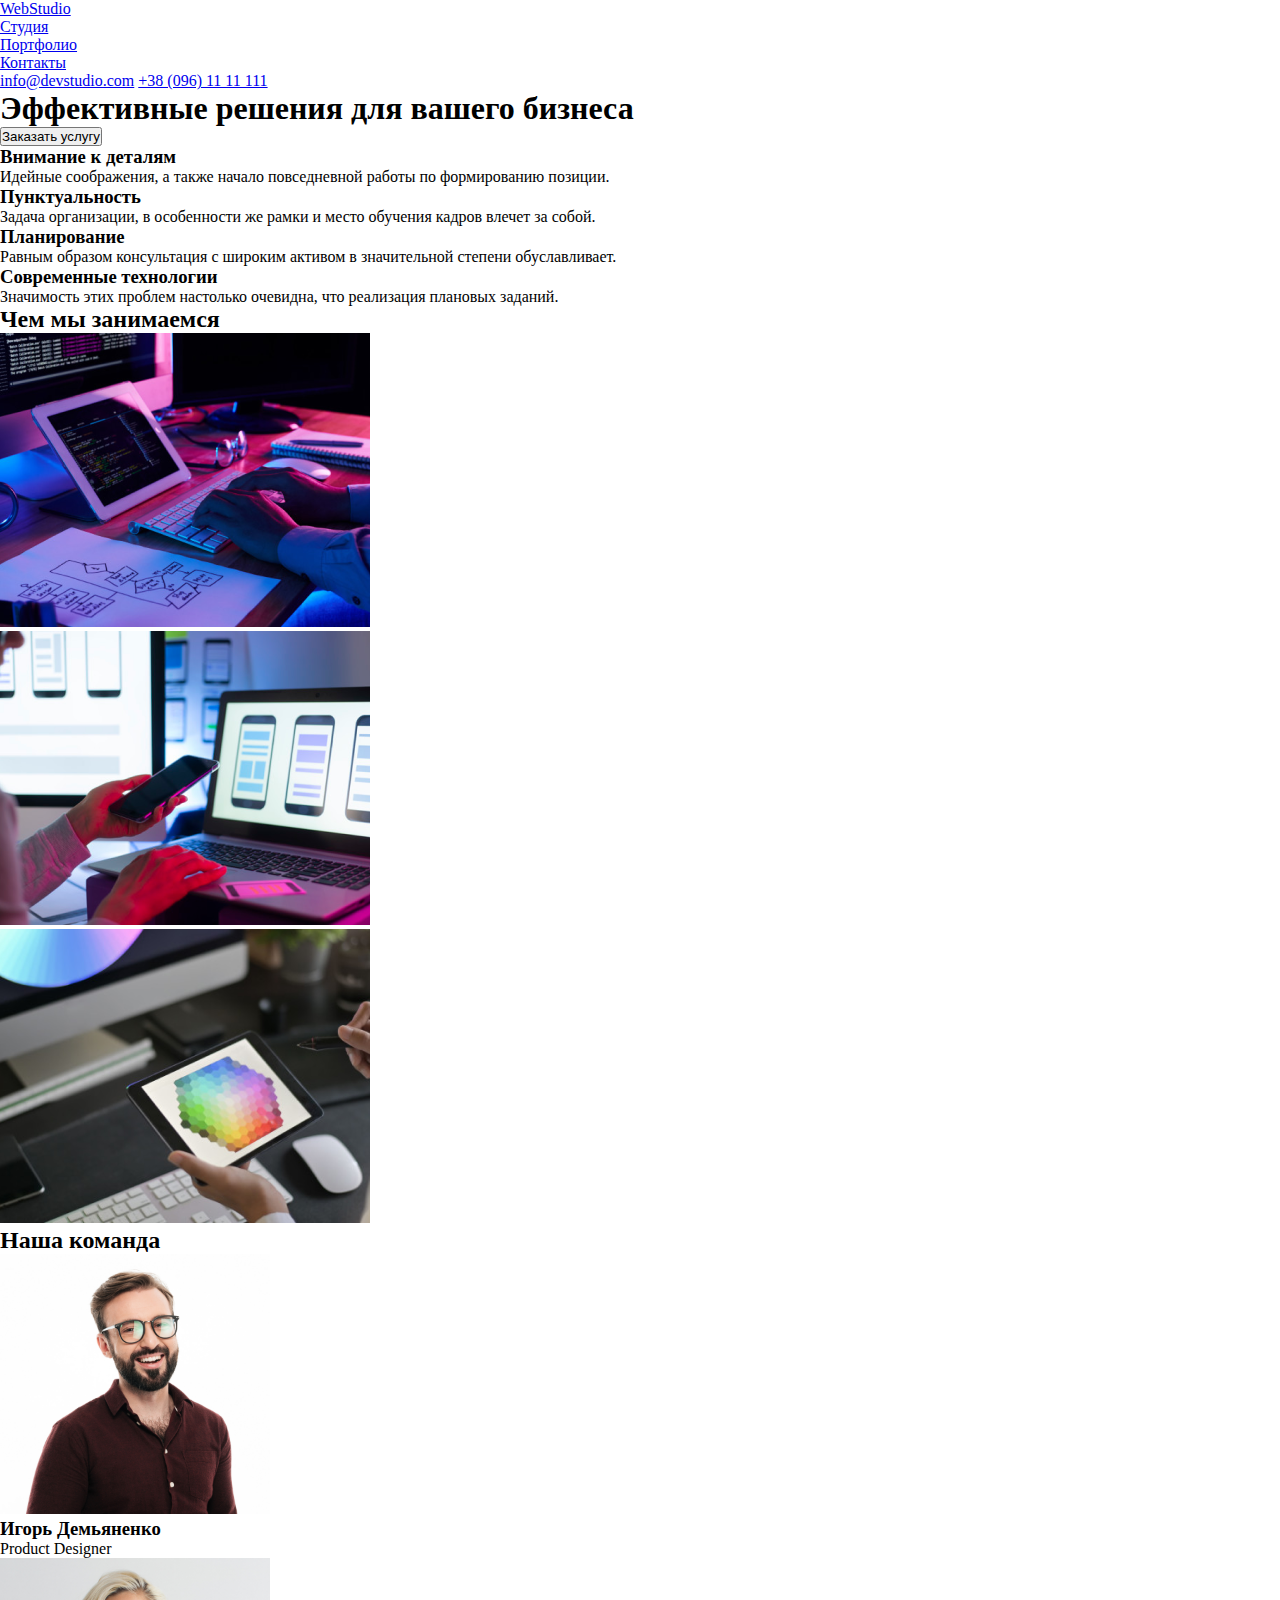
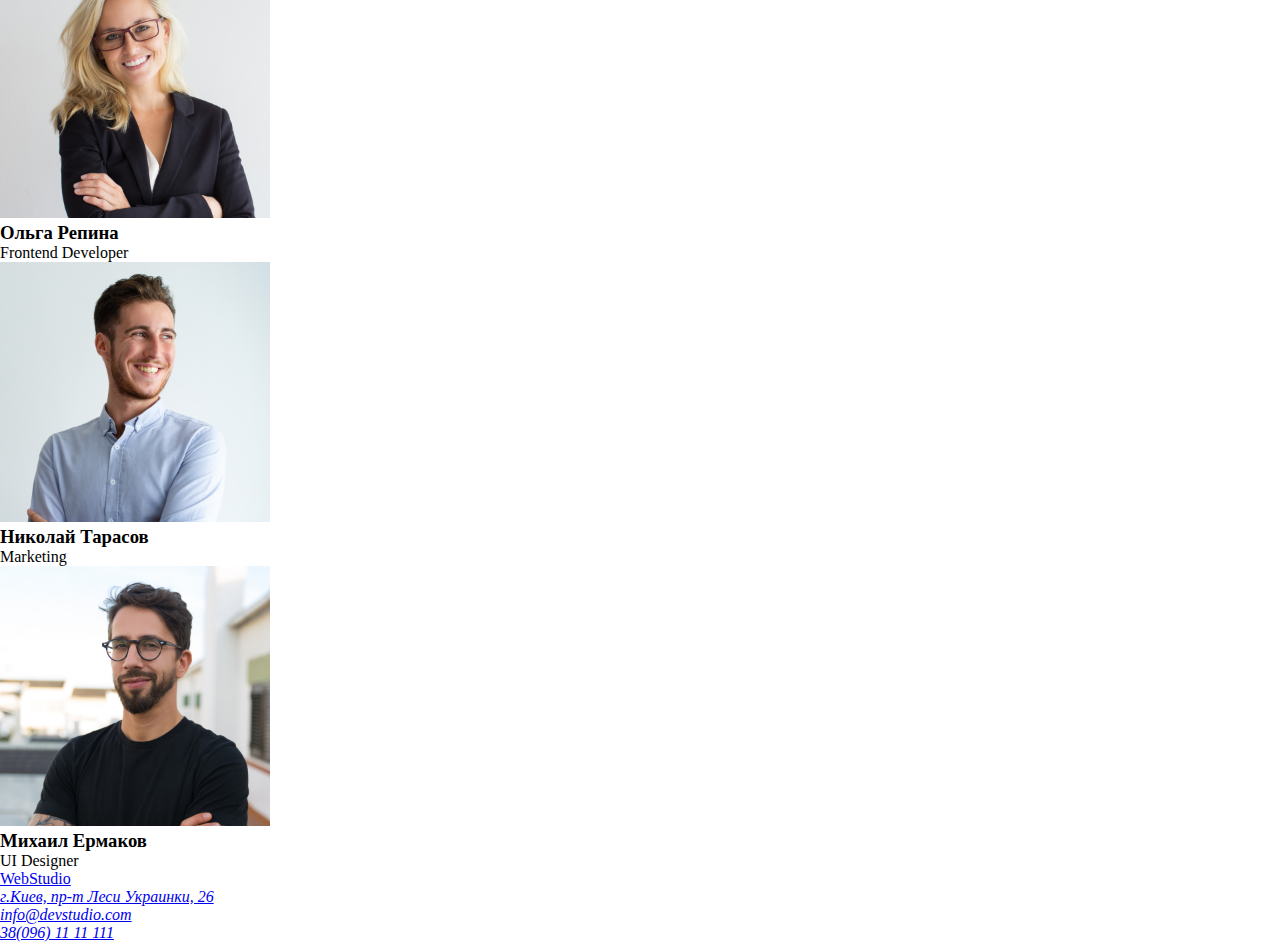
==== index.html @ 663b26e0 "Исправил" ====
<!DOCTYPE html>
<html lang="ru">
<head>
    <meta charset="UTF-8">
    <meta http-equiv="X-UA-Compatible" content="IE=edge">
    <meta name="viewport" content="width=device-width, initial-scale=1.0">
    <link rel="stylesheet" href="./css/style.css"> 
    <title> Web Studio </title>
</head>


<body>
    <header>
        <nav>
            <!--ссылка на логотип.
                        нужно вставить и обернуть текс логотипа-->
            <a href="#top" rel="noopener noreferrer">
                <p><span>Web</span>Studio</p>
            </a>
            <!--шапка навигации-->
            <ul class="header-link">
                <li>
                    <a class="header-link" href="Студия">Студия</a>
                </li>
                <li>
                    <a class="header-link" href="Портфолио">Портфолио</a>
                </li>
                <li>
                    <a class="header-link" href="Контакты">Контакты</a>
                </li>
            </ul>
        </nav>
            <a href="mailto:info@devstudio.com">info@devstudio.com</a>
            <a href="tel:+380961111111">+38 (096) 11 11 111</a>           
    </header>


    <main>
        <!--Hero header-->
        <section>
            <h1>Эффективные решения для вашего бизнеса</h1>
            <button type="submit">Заказать услугу</button>
        </section>

        <!--Особенности-->
        <section>
            <h2 hidden> Особенности </h2>
            <ul>
                <li>
                    <h3>Внимание к деталям</h3>
                    <p>Идейные соображения, а также начало повседневной работы по формированию позиции.</p>
                </li>
                <li>
                    <h3>Пунктуальность</h3>
                    <p>Задача организации, в особенности же рамки и место обучения кадров влечет за собой.</p>
                </li>
                <li>
                    <h3>Планирование</h3>
                    <p>Равным образом консультация с широким активом в значительной степени обуславливает.</p>
                </li>
                <li>
                    <h3>Современные технологии</h3>
                    <p>Значимость этих проблем настолько очевидна, что реализация плановых заданий.</p>
                </li>
            </ul>
        </section>

        <!--Чем занимаемся-->
        <section>
            <h2>Чем мы занимаемся</h2>
            <ul>
                <li>
                    <img src="./IMG/what-do/box-1.png" alt="box-1" width="370" height="294">
                </li>
                <li>
                    <img src=".//IMG/what-do/box-2.png" alt="box-2" width="370" height="294">
                </li>
                <li>
                    <img src=".//IMG/what-do/box-3.png" alt="box-3" width="370" height="294">
                </li>
            </ul>
        </section>

        <!--Команда-->
        <section>
            <h2>Наша команда</h2>
            <ul>
                <li>
                    <img src=".//IMG/team/igor_demjanenko.png" alt="igor_demijanenko" width="270" height="260">
                    <h3>Игорь Демьяненко</h3>
                    <p>Product Designer</p>
                </li>
                <li>
                <img src=".//IMG/team/olga_repina.jpg" alt="olga_repina" width="270" height="260">
                    <h3>Ольга Репина</h3>
                    <p>Frontend Developer</p>
                </li>
                <li>
                    <img src="./IMG/team/nikolay_tarasov.jpg" alt="nikolay_tarasov" width="270" height="260">
                    <h3>Николай Тарасов</h3>
                    <p>Marketing</p>
                </li>
                <li>
                    <img src="./IMG/team/mikhail_ermakov.jpg" alt="mikhail_ermakov" width="270" height="260">
                    <h3>Михаил Ермаков</h3>
                    <p>UI Designer</p>
                </li>
            </ul>
        </section>

        <section>
            <!--Контактная информация-->
            <h2 hidden> Контакты</h2>
            <nav>
                <a href="#top" rel="noopener noreferrer">
                    <p><span>Web</span>Studio</p>
                </a>
            </nav>
            <address>
                <ul>
                    <li>
                        <a href="https://goo.gl/maps/Bj5NZJTDuqSYe3zM9" target="_blank" rel="noopener noreferrer"> г.Киев, пр-т Леси Украинки, 26
                         </a>
                    </li>
                    <li>
                        <a href="mailtoinfo@devstudio.com">info@devstudio.com</a>
                    </li>
                    <li>
                    <a href="tel:+380961111111">38(096) 11 11 111</a>
                    </li>
                </ul>
            </address>
        </section>
    </main>

    <footer>
    </footer>
    
</body>
</html>
---- css/style.css ----
* {
  padding: 0;
  margin: 0;
}
.ul {
  list-style-type: none;
}
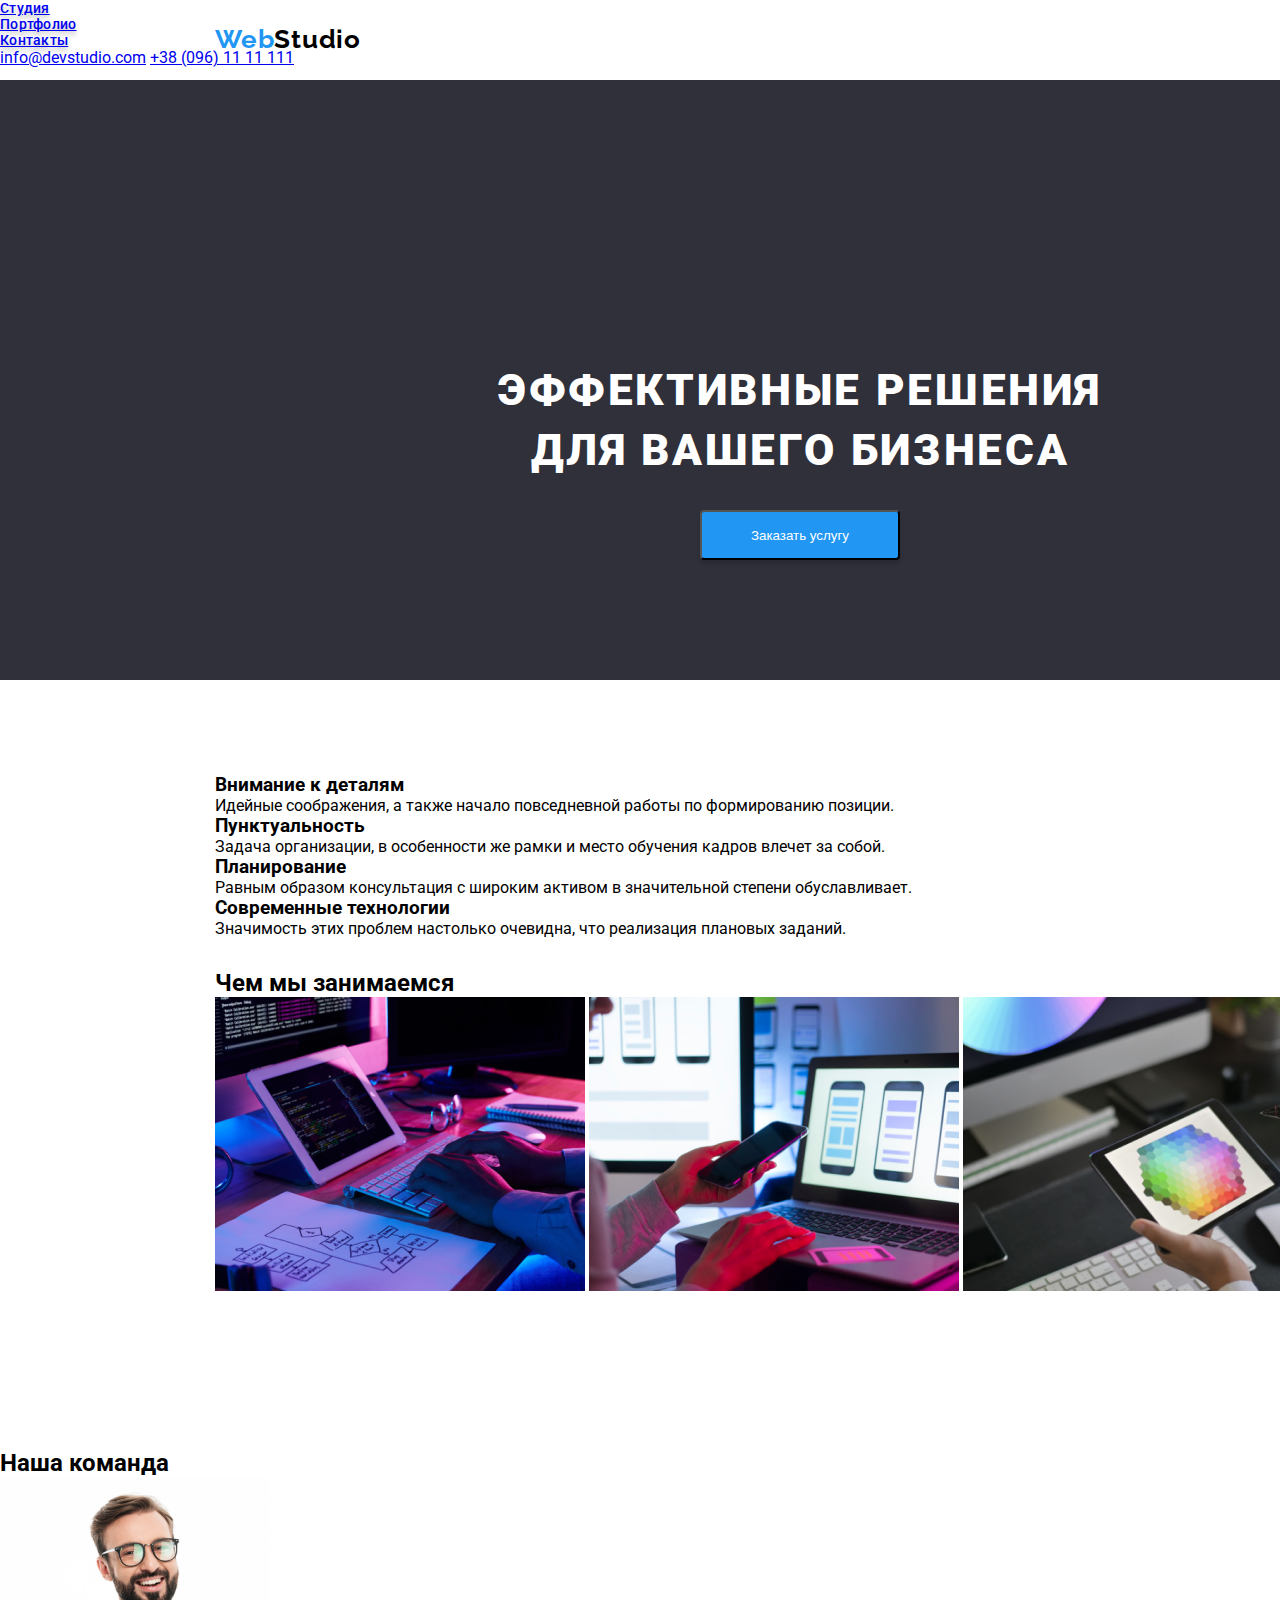
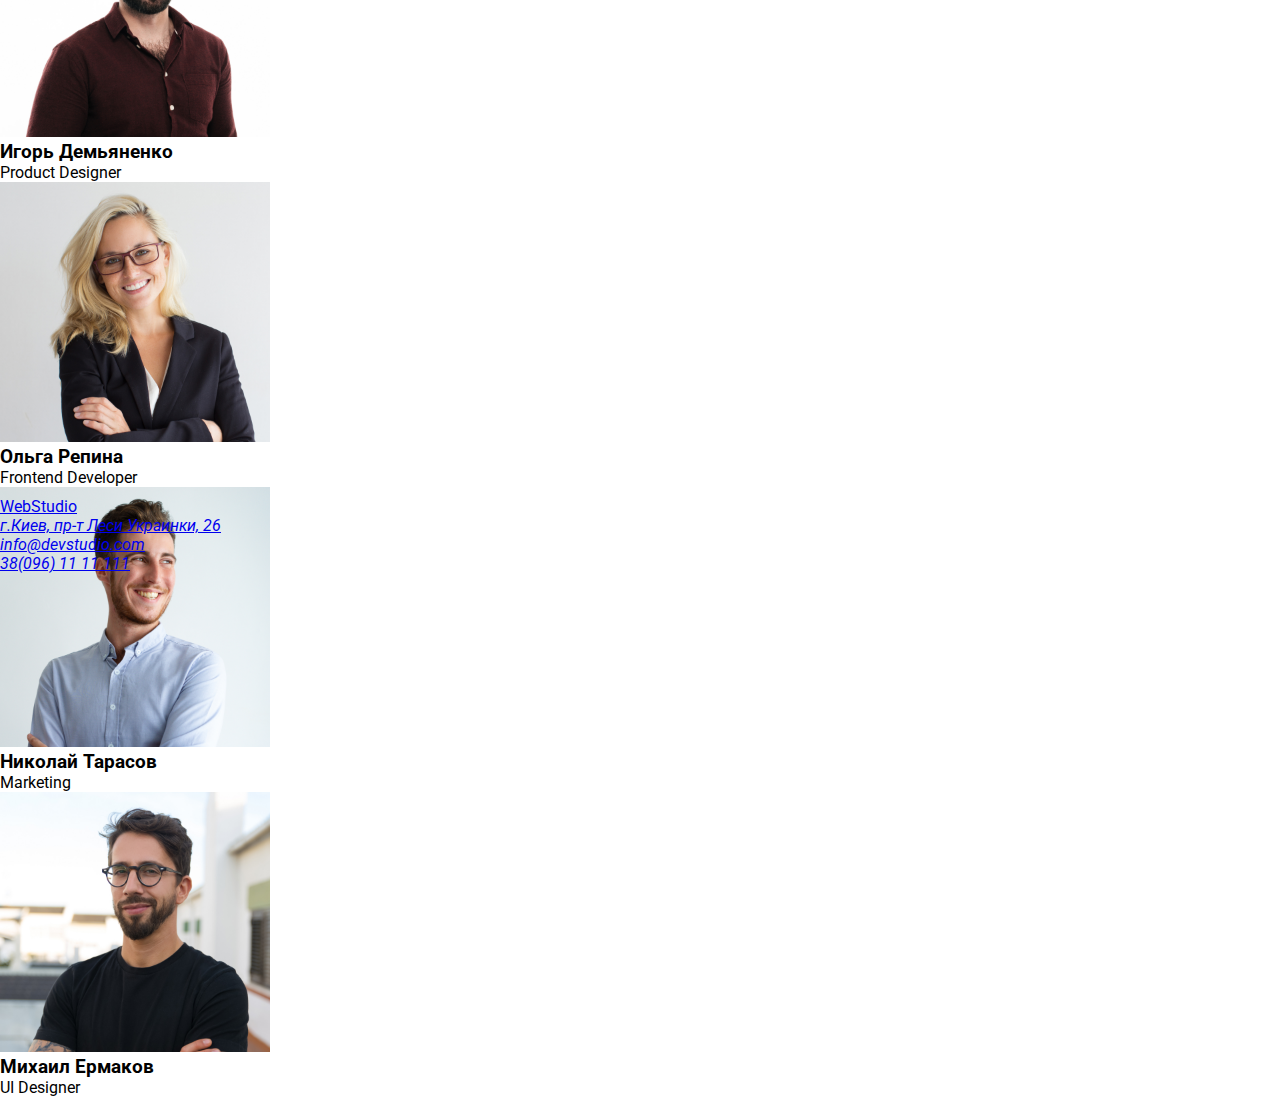
==== commit 9025e523: "style" ====
--- a/index.html
+++ b/index.html
@@ -1,24 +1,29 @@
 <!DOCTYPE html>
 <html lang="ru">
+<!--Индекс первая страница-->
+
 <head>
     <meta charset="UTF-8">
     <meta http-equiv="X-UA-Compatible" content="IE=edge">
     <meta name="viewport" content="width=device-width, initial-scale=1.0">
-    <link rel="stylesheet" href="./css/style.css"> 
+    <link rel="preconnect" href="https://fonts.gstatic.com">
+    <link
+        href="https://fonts.googleapis.com/css2?family=Oleo+Script&family=Raleway:ital,wght@0,700;1,400&family=Roboto:ital,wght@0,400;0,500;0,700;0,900;1,400;1,500;1,700;1,900&display=swap"
+        rel="stylesheet">
+    <link rel="stylesheet" href="./css_first_page/style.css">
     <title> Web Studio </title>
 </head>
 
 
-<body>
-    <header>
-        <nav>
-            <!--ссылка на логотип.
-                        нужно вставить и обернуть текс логотипа-->
-            <a href="#top" rel="noopener noreferrer">
-                <p><span>Web</span>Studio</p>
+<body class="font-style">
+    <header class="top-line">
+        <nav class="navigate-link">
+            <!--ссылка на логотип-->
+            <a lang="en" href="#top" rel="noopener noreferrer">
+                <p class="logo"><span class="logo-first">Web</span>Studio</p>
             </a>
             <!--шапка навигации-->
-            <ul class="header-link">
+            <ul class="header-links">
                 <li>
                     <a class="header-link" href="Студия">Студия</a>
                 </li>
@@ -30,35 +35,37 @@
                 </li>
             </ul>
         </nav>
+        <div class="contact-link">
             <a href="mailto:info@devstudio.com">info@devstudio.com</a>
-            <a href="tel:+380961111111">+38 (096) 11 11 111</a>           
+            <a href="tel:+380961111111">+38 (096) 11 11 111</a>
+        </div>
+
     </header>
-
 
     <main>
         <!--Hero header-->
-        <section>
-            <h1>Эффективные решения для вашего бизнеса</h1>
-            <button type="submit">Заказать услугу</button>
+        <section class="font-hero-header">
+            <h1 class="text-hero-header">Эффективные решения для вашего бизнеса</h1>
+            <button class="main-button-style" type="button">Заказать услугу</button>
         </section>
 
         <!--Особенности-->
-        <section>
+        <section class="second-section">
             <h2 hidden> Особенности </h2>
-            <ul>
-                <li>
+            <ul class="second-item">
+                <li class="second-item">
                     <h3>Внимание к деталям</h3>
                     <p>Идейные соображения, а также начало повседневной работы по формированию позиции.</p>
                 </li>
-                <li>
+                <li class="second-item">
                     <h3>Пунктуальность</h3>
                     <p>Задача организации, в особенности же рамки и место обучения кадров влечет за собой.</p>
                 </li>
-                <li>
+                <li class="second-item">
                     <h3>Планирование</h3>
                     <p>Равным образом консультация с широким активом в значительной степени обуславливает.</p>
                 </li>
-                <li>
+                <li class="second-item">
                     <h3>Современные технологии</h3>
                     <p>Значимость этих проблем настолько очевидна, что реализация плановых заданий.</p>
                 </li>
@@ -66,9 +73,9 @@
         </section>
 
         <!--Чем занимаемся-->
-        <section>
+        <section class="three-cection">
             <h2>Чем мы занимаемся</h2>
-            <ul>
+            <ul class="section-page">
                 <li>
                     <img src="./IMG/what-do/box-1.png" alt="box-1" width="370" height="294">
                 </li>
@@ -82,7 +89,7 @@
         </section>
 
         <!--Команда-->
-        <section>
+        <section class="for-section">
             <h2>Наша команда</h2>
             <ul>
                 <li>
@@ -91,7 +98,7 @@
                     <p>Product Designer</p>
                 </li>
                 <li>
-                <img src=".//IMG/team/olga_repina.jpg" alt="olga_repina" width="270" height="260">
+                    <img src=".//IMG/team/olga_repina.jpg" alt="olga_repina" width="270" height="260">
                     <h3>Ольга Репина</h3>
                     <p>Frontend Developer</p>
                 </li>
@@ -107,34 +114,36 @@
                 </li>
             </ul>
         </section>
+    </main>
 
+    <footer class="basement">
         <section>
             <!--Контактная информация-->
             <h2 hidden> Контакты</h2>
             <nav>
-                <a href="#top" rel="noopener noreferrer">
+                <a lang="en" href="#top" rel="noopener noreferrer">
                     <p><span>Web</span>Studio</p>
                 </a>
             </nav>
             <address>
                 <ul>
                     <li>
-                        <a href="https://goo.gl/maps/Bj5NZJTDuqSYe3zM9" target="_blank" rel="noopener noreferrer"> г.Киев, пр-т Леси Украинки, 26
-                         </a>
+                        <a href="https://goo.gl/maps/Bj5NZJTDuqSYe3zM9" target="_blank" rel="noopener noreferrer">
+                            г.Киев, пр-т
+                            Леси Украинки, 26
+                        </a>
                     </li>
                     <li>
                         <a href="mailtoinfo@devstudio.com">info@devstudio.com</a>
                     </li>
                     <li>
-                    <a href="tel:+380961111111">38(096) 11 11 111</a>
+                        <a href="tel:+380961111111">38(096) 11 11 111</a>
                     </li>
                 </ul>
             </address>
         </section>
-    </main>
+    </footer>
 
-    <footer>
-    </footer>
-    
 </body>
+
 </html>--- a/css_first_page/style.css
+++ b/css_first_page/style.css
@@ -0,0 +1,125 @@
+* {
+  padding: 0;
+  margin: 0;
+}
+.ul {
+  list-style-type: none;
+}
+.font-style {
+  font-family: Roboto;
+  text-decoration: none;
+}
+
+/*==========Стили для Головы===========*/
+.header-links > li {
+  text-decoration: none;
+  color: #000000;
+  font-family: Roboto;
+  font-weight: 500;
+  font-size: 14px;
+  line-height: 16px;
+  letter-spacing: 0.02em;
+  text-shadow: 0px 4px 4px rgba(0, 0, 0, 0.25);
+}
+
+/*=======LOGO=========*/
+.logo-first {
+  color: #2196f3;
+}
+.logo {
+  position: absolute;
+  width: 145px;
+  height: 31px;
+  left: 215px;
+  top: 24px;
+  font-family: Raleway;
+  font-style: normal;
+  font-weight: bold;
+  font-size: 26px;
+  line-height: 31px;
+  letter-spacing: 0.03em;
+  color: #000000;
+}
+
+/*========= MAIN============*/
+
+/*========== HERO HEDER =======*/
+.font-hero-header {
+  background-color: #2f303a;
+  position: absolute;
+  width: 1600px;
+  height: 600px;
+  left: 0px;
+  top: 80px;
+}
+/*Эфективные рещения для вашего бизнеса*/
+.text-hero-header {
+  position: absolute;
+  width: 696px;
+  height: 120px;
+  left: 452px;
+  top: 280px;
+  font-family: Roboto;
+  font-style: normal;
+  font-weight: 900;
+  font-size: 44px;
+  line-height: 60px;
+  text-align: center;
+  letter-spacing: 0.06em;
+  text-transform: uppercase;
+  color: #ffffff;
+}
+/*button*/
+.main-button-style {
+  position: absolute;
+  width: 200px;
+  height: 50px;
+  left: 700px;
+  top: 430px;
+  background: #2196f3;
+  color: #ffffff;
+  box-shadow: 0px 4px 4px rgba(0, 0, 0, 0.15);
+  border-radius: 4px;
+}
+
+/*=====SECOND SRCTION ОСОБЕННОСТИ======*/
+.second-section {
+  position: absolute;
+  width: 1170px;
+  height: 101px;
+  left: 215px;
+  top: 774px;
+}
+.second-item {
+  display: inline;
+}
+
+/*=====THREE SECTION чем занимаемся ======*/
+.three-cection {
+  position: absolute;
+  width: 1170px;
+  height: 386px;
+  left: 215px;
+  top: 969px;
+}
+.section-page > li {
+  display: inline;
+}
+
+/*=======FOR SECTION команда====*/
+.for-section {
+  position: absolute;
+  width: 1600px;
+  height: 648px;
+  left: 0px;
+  top: 1449px;
+}
+
+/*======= FOOTER========*/
+.basement {
+  position: absolute;
+  width: 1600px;
+  height: 252px;
+  left: 0px;
+  top: 2097px;
+}
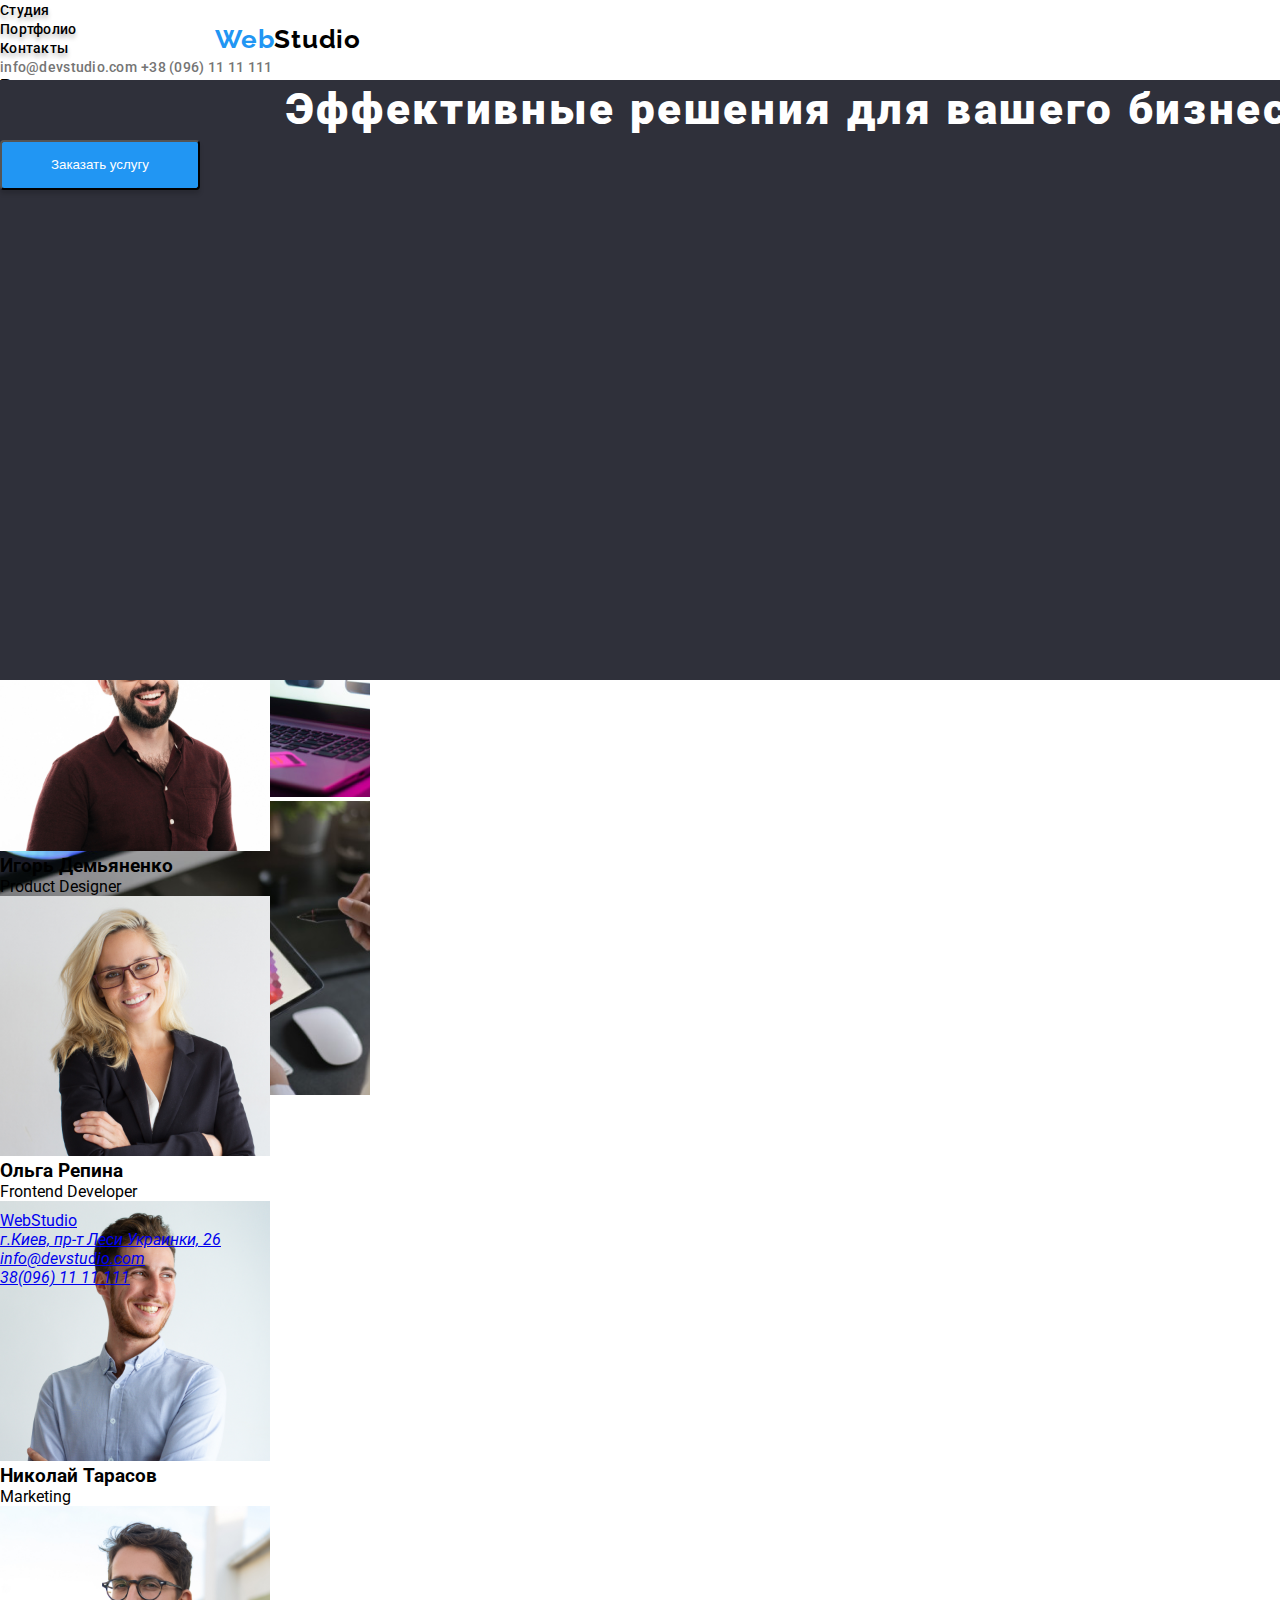
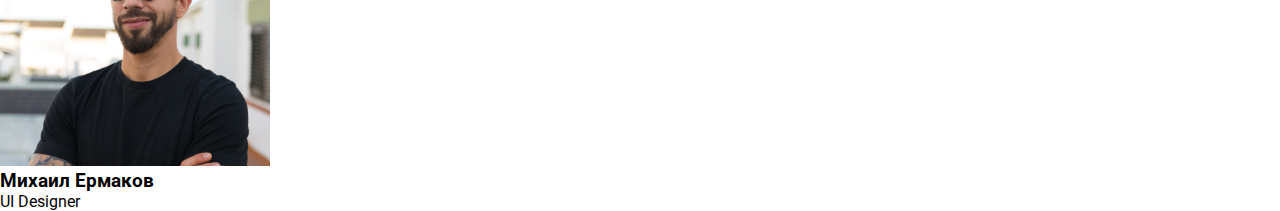
==== commit 3ce057c7: "portfolio" ====
--- a/index.html
+++ b/index.html
@@ -6,7 +6,9 @@
     <meta charset="UTF-8">
     <meta http-equiv="X-UA-Compatible" content="IE=edge">
     <meta name="viewport" content="width=device-width, initial-scale=1.0">
-    <link rel="preconnect" href="https://fonts.gstatic.com">
+    <link rel="stylesheet" href="https://cdnjs.cloudflare.com/ajax/libs/modern-normalize/1.0.0/modern-normalize.min.css"
+        integrity="sha512-ISS7cAi1PEhQ8jnbJpJZMd29NlhNj4AWYyLOSp2CE/CsHxTCu+r+t0D2yoJudVrd0/8fTVPUVDzY5Tvli75u/g=="
+        crossorigin="anonymous" />
     <link
         href="https://fonts.googleapis.com/css2?family=Oleo+Script&family=Raleway:ital,wght@0,700;1,400&family=Roboto:ital,wght@0,400;0,500;0,700;0,900;1,400;1,500;1,700;1,900&display=swap"
         rel="stylesheet">
@@ -17,27 +19,27 @@
 
 <body class="font-style">
     <header class="top-line">
-        <nav class="navigate-link">
+        <nav class="navigation">
             <!--ссылка на логотип-->
             <a lang="en" href="#top" rel="noopener noreferrer">
                 <p class="logo"><span class="logo-first">Web</span>Studio</p>
             </a>
             <!--шапка навигации-->
-            <ul class="header-links">
-                <li>
-                    <a class="header-link" href="Студия">Студия</a>
+            <ul class="navigation-list list">
+                <li class="navigation-item">
+                    <a class="navigation-link link" href="Студия">Студия</a>
                 </li>
-                <li>
-                    <a class="header-link" href="Портфолио">Портфолио</a>
+                <li class="navigation-item">
+                    <a class="navigation-link link" href="Портфолио">Портфолио</a>
                 </li>
-                <li>
-                    <a class="header-link" href="Контакты">Контакты</a>
+                <li class="navigation-item">
+                    <a class="navigation-link link" href="Контакты">Контакты</a>
                 </li>
             </ul>
         </nav>
-        <div class="contact-link">
-            <a href="mailto:info@devstudio.com">info@devstudio.com</a>
-            <a href="tel:+380961111111">+38 (096) 11 11 111</a>
+        <div>
+            <a class="mail-link link" href="mailto:info@devstudio.com">info@devstudio.com</a>
+            <a class="tel-link link" href="tel:+380961111111">+38 (096) 11 11 111</a>
         </div>
 
     </header>
@@ -91,7 +93,7 @@
         <!--Команда-->
         <section class="for-section">
             <h2>Наша команда</h2>
-            <ul>
+            <ul class="section-page">
                 <li>
                     <img src=".//IMG/team/igor_demjanenko.png" alt="igor_demijanenko" width="270" height="260">
                     <h3>Игорь Демьяненко</h3>
--- a/css_first_page/style.css
+++ b/css_first_page/style.css
@@ -2,24 +2,51 @@
   padding: 0;
   margin: 0;
 }
-.ul {
-  list-style-type: none;
+.link {
+  text-decoration: none;
+}
+.list {
+  list-style: none;
 }
 .font-style {
   font-family: Roboto;
-  text-decoration: none;
 }
 
 /*==========Стили для Головы===========*/
-.header-links > li {
-  text-decoration: none;
-  color: #000000;
-  font-family: Roboto;
+.navigation-link {
   font-weight: 500;
   font-size: 14px;
-  line-height: 16px;
+  line-height: 1.14;
   letter-spacing: 0.02em;
+  color: #000000;
   text-shadow: 0px 4px 4px rgba(0, 0, 0, 0.25);
+}
+.navigation-link:hover,
+.navigation-link:focus {
+  color: #2196f3;
+}
+.mail-link {
+  font-weight: 500;
+  font-size: 14px;
+  line-height: 1.14;
+  letter-spacing: 0.02em;
+  color: #757575;
+  /* text-transform: uppercase; */
+}
+.mail-link:hover,
+.mail-link:focus {
+  color: #2196f3;
+}
+.tel-link {
+  font-weight: 500;
+  font-size: 14px;
+  line-height: 1.14;
+  letter-spacing: 0.02em;
+  color: #757575;
+}
+.tel-link:hover,
+.tel-link:focus {
+  color: #2196f3;
 }
 
 /*=======LOGO=========*/
@@ -36,7 +63,7 @@
   font-style: normal;
   font-weight: bold;
   font-size: 26px;
-  line-height: 31px;
+  line-height: 1.19;
   letter-spacing: 0.03em;
   color: #000000;
 }
@@ -54,24 +81,16 @@
 }
 /*Эфективные рещения для вашего бизнеса*/
 .text-hero-header {
-  position: absolute;
-  width: 696px;
-  height: 120px;
-  left: 452px;
-  top: 280px;
-  font-family: Roboto;
   font-style: normal;
   font-weight: 900;
   font-size: 44px;
-  line-height: 60px;
+  line-height: 1.36;
   text-align: center;
   letter-spacing: 0.06em;
-  text-transform: uppercase;
   color: #ffffff;
 }
 /*button*/
 .main-button-style {
-  position: absolute;
   width: 200px;
   height: 50px;
   left: 700px;
@@ -80,35 +99,37 @@
   color: #ffffff;
   box-shadow: 0px 4px 4px rgba(0, 0, 0, 0.15);
   border-radius: 4px;
+  cursor: pointer;
 }
 
+/*  ======КНОПКИ НАВИГАЦИИ=======
+.navigation-btn:hover,
+.navigation-btn:focus {
+  background-color: #2196f3;
+  color: #ffffff;
+} */
+
+/* === MAIN ==== 
+
+==== HERO HEADER =====*/
 /*=====SECOND SRCTION ОСОБЕННОСТИ======*/
 .second-section {
-  position: absolute;
   width: 1170px;
   height: 101px;
   left: 215px;
   top: 774px;
 }
-.second-item {
-  display: inline;
-}
 
 /*=====THREE SECTION чем занимаемся ======*/
 .three-cection {
-  position: absolute;
   width: 1170px;
   height: 386px;
   left: 215px;
   top: 969px;
 }
-.section-page > li {
-  display: inline;
-}
 
 /*=======FOR SECTION команда====*/
 .for-section {
-  position: absolute;
   width: 1600px;
   height: 648px;
   left: 0px;
@@ -117,7 +138,6 @@
 
 /*======= FOOTER========*/
 .basement {
-  position: absolute;
   width: 1600px;
   height: 252px;
   left: 0px;
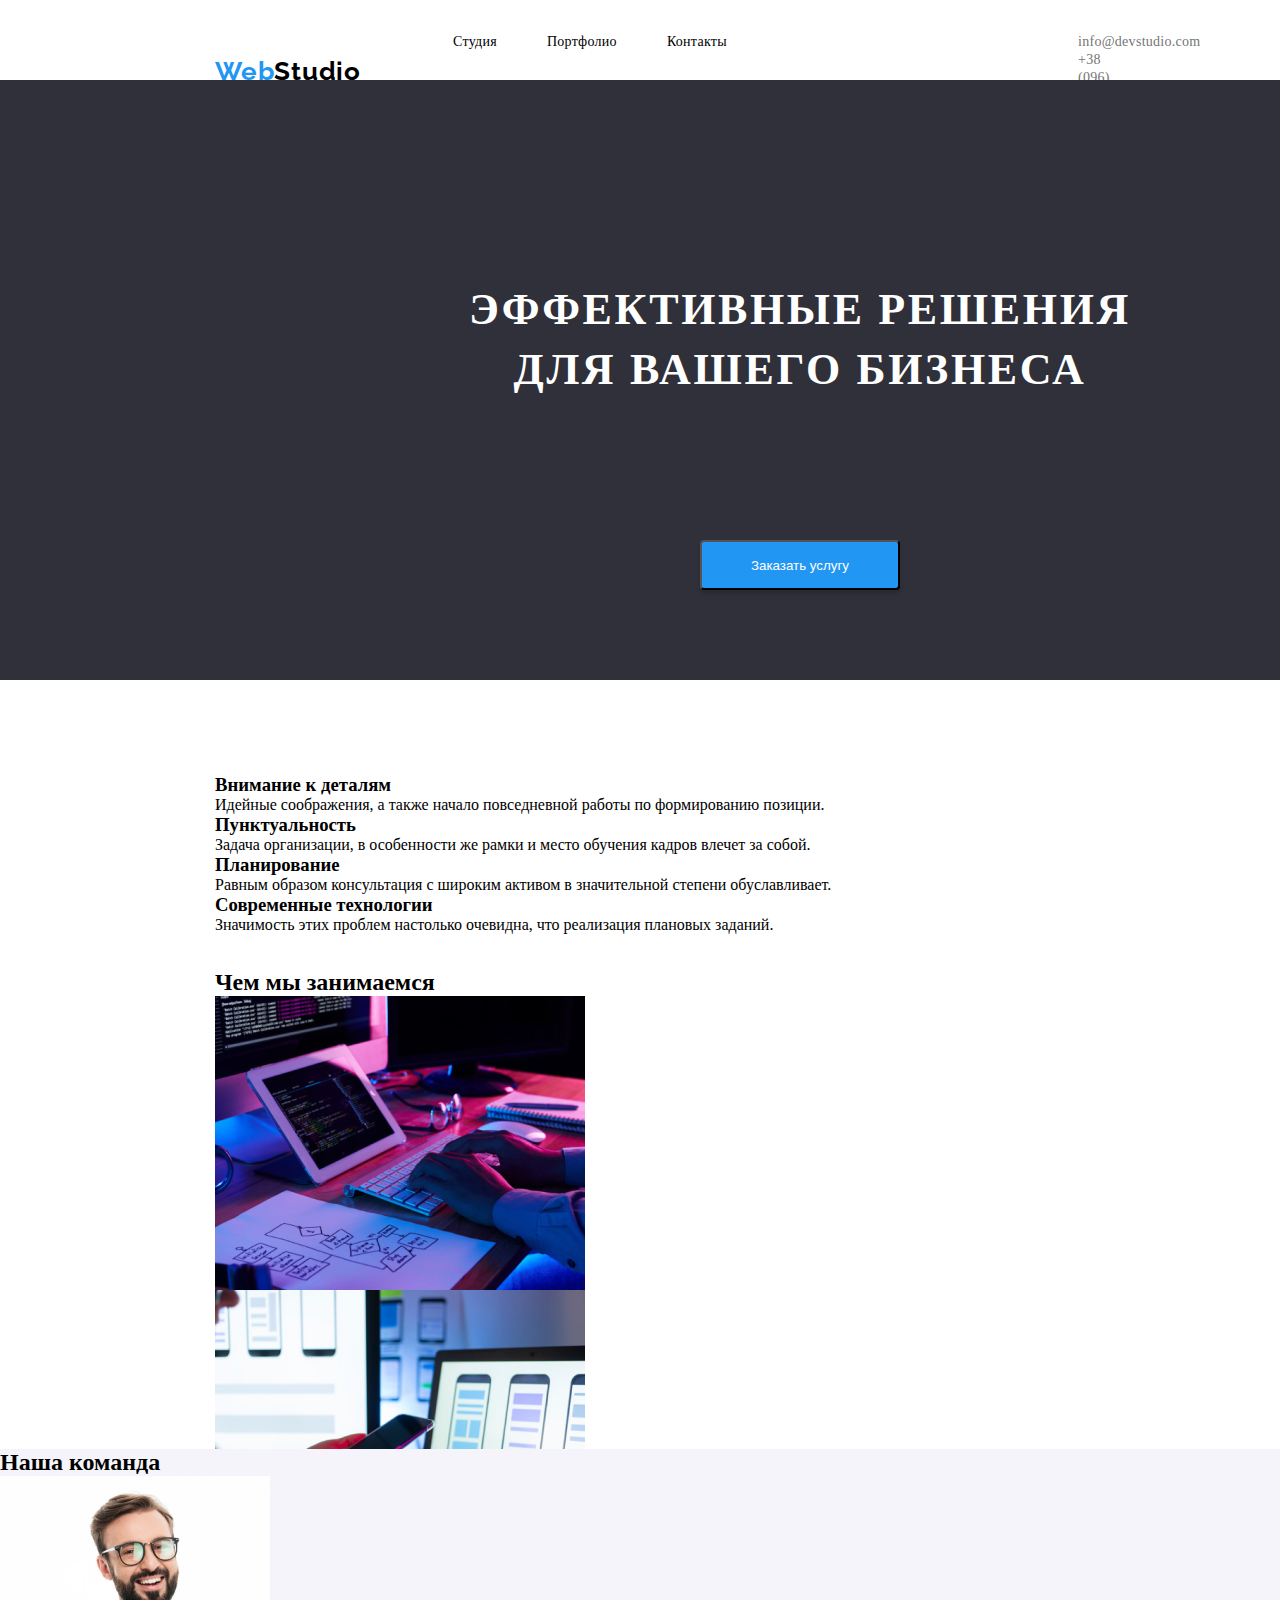
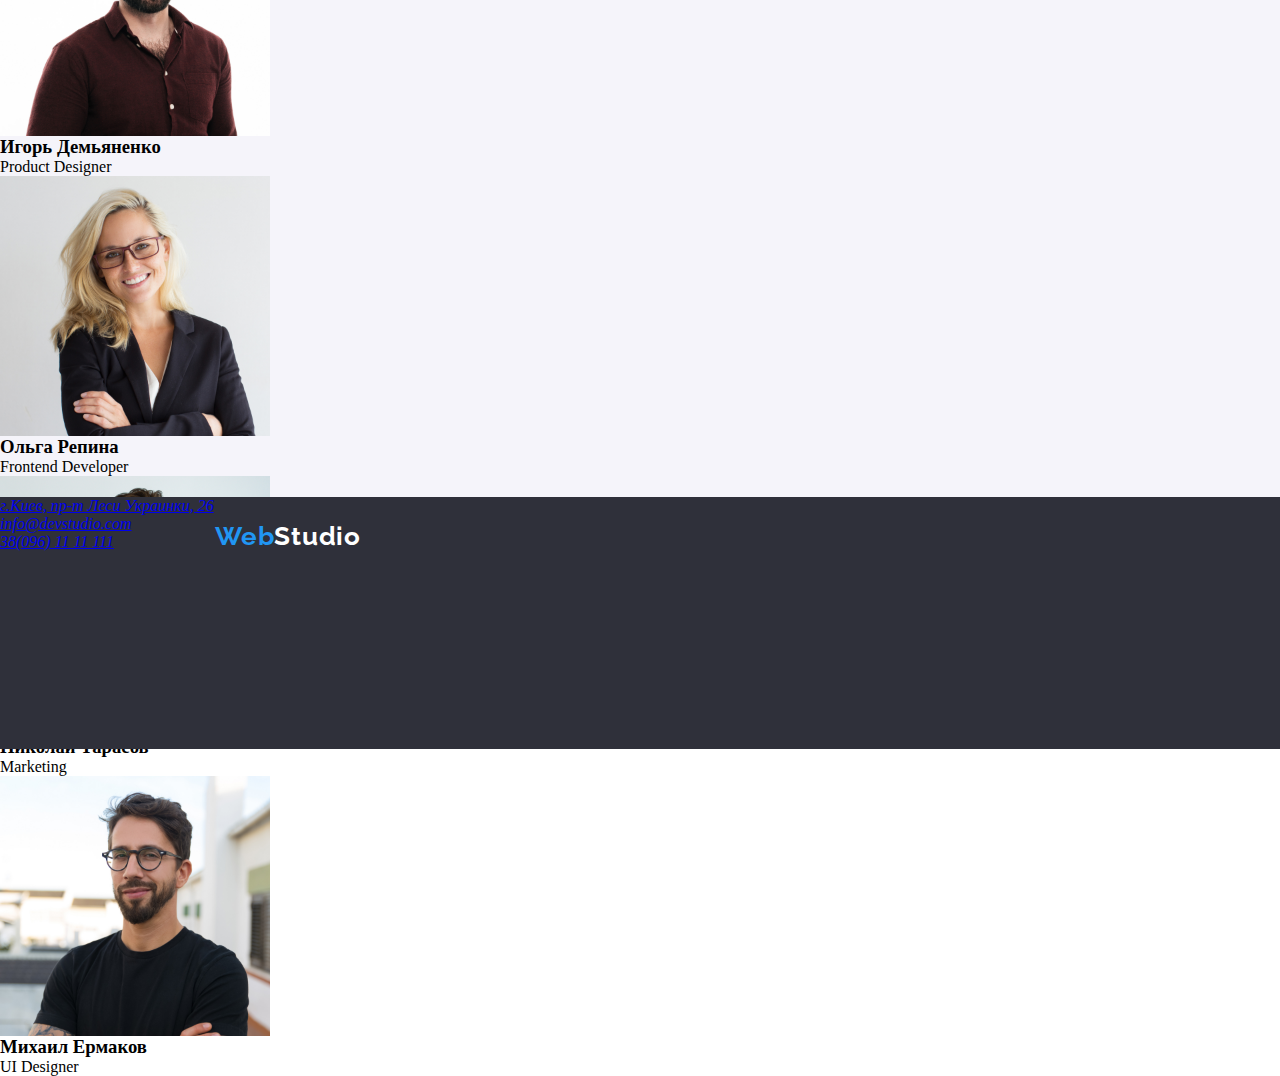
==== commit 81672fba: "without-flexbox" ====
--- a/index.html
+++ b/index.html
@@ -18,56 +18,60 @@
 
 
 <body class="font-style">
-    <header class="top-line">
+    <header class="header-line">
         <nav class="navigation">
             <!--ссылка на логотип-->
-            <a lang="en" href="#top" rel="noopener noreferrer">
-                <p class="logo"><span class="logo-first">Web</span>Studio</p>
-            </a>
+            <div class="header-logo">
+                <a lang="en" href="#top" rel="noopener noreferrer">
+                    <p class="logo"><span class="logo-first">Web</span>Studio</p>
+                </a>
+            </div>
             <!--шапка навигации-->
-            <ul class="navigation-list list">
-                <li class="navigation-item">
-                    <a class="navigation-link link" href="Студия">Студия</a>
-                </li>
-                <li class="navigation-item">
-                    <a class="navigation-link link" href="Портфолио">Портфолио</a>
-                </li>
-                <li class="navigation-item">
-                    <a class="navigation-link link" href="Контакты">Контакты</a>
-                </li>
-            </ul>
+            <div class="navigation-form">
+                <ul class="navigation-list list">
+                    <li class="navigation-item">
+                        <a class="navigation-link link" href="./index.html">Студия</a>
+                    </li>
+                    <li class="navigation-item">
+                        <a class="navigation-link link" href="./portfolio.html">Портфолио</a>
+                    </li>
+                    <li class="navigation-item">
+                        <a class="navigation-link link" href="Контакты">Контакты</a>
+                    </li>
+                </ul>
+            </div>
         </nav>
-        <div>
+        <div class="kontakt-line">
             <a class="mail-link link" href="mailto:info@devstudio.com">info@devstudio.com</a>
             <a class="tel-link link" href="tel:+380961111111">+38 (096) 11 11 111</a>
         </div>
-
     </header>
 
     <main>
         <!--Hero header-->
         <section class="font-hero-header">
-            <h1 class="text-hero-header">Эффективные решения для вашего бизнеса</h1>
-            <button class="main-button-style" type="button">Заказать услугу</button>
+            <h1 class="text-hero-header">Эффективные решения <p>для вашего бизнеса</p>
+            </h1>
+            <button class="main-btn" type="button">Заказать услугу</button>
         </section>
 
         <!--Особенности-->
-        <section class="second-section">
+        <section class="features">
             <h2 hidden> Особенности </h2>
-            <ul class="second-item">
-                <li class="second-item">
+            <ul class="features-link list">
+                <li class="features-link link">
                     <h3>Внимание к деталям</h3>
                     <p>Идейные соображения, а также начало повседневной работы по формированию позиции.</p>
                 </li>
-                <li class="second-item">
+                <li class="features-link link">
                     <h3>Пунктуальность</h3>
                     <p>Задача организации, в особенности же рамки и место обучения кадров влечет за собой.</p>
                 </li>
-                <li class="second-item">
+                <li class="features-link link">
                     <h3>Планирование</h3>
                     <p>Равным образом консультация с широким активом в значительной степени обуславливает.</p>
                 </li>
-                <li class="second-item">
+                <li class="features-link link">
                     <h3>Современные технологии</h3>
                     <p>Значимость этих проблем настолько очевидна, что реализация плановых заданий.</p>
                 </li>
@@ -75,41 +79,41 @@
         </section>
 
         <!--Чем занимаемся-->
-        <section class="three-cection">
+        <section class="doing">
             <h2>Чем мы занимаемся</h2>
-            <ul class="section-page">
-                <li>
+            <ul class="doing-img link list">
+                <li class="doing-link link">
                     <img src="./IMG/what-do/box-1.png" alt="box-1" width="370" height="294">
                 </li>
-                <li>
+                <li class="doing-link link">
                     <img src=".//IMG/what-do/box-2.png" alt="box-2" width="370" height="294">
                 </li>
-                <li>
+                <li class="doing-link link">
                     <img src=".//IMG/what-do/box-3.png" alt="box-3" width="370" height="294">
                 </li>
             </ul>
         </section>
 
         <!--Команда-->
-        <section class="for-section">
+        <section class="team">
             <h2>Наша команда</h2>
-            <ul class="section-page">
-                <li>
+            <ul class="team-link list">
+                <li class="team-link link">
                     <img src=".//IMG/team/igor_demjanenko.png" alt="igor_demijanenko" width="270" height="260">
                     <h3>Игорь Демьяненко</h3>
                     <p>Product Designer</p>
                 </li>
-                <li>
+                <li class="team-link link">
                     <img src=".//IMG/team/olga_repina.jpg" alt="olga_repina" width="270" height="260">
                     <h3>Ольга Репина</h3>
                     <p>Frontend Developer</p>
                 </li>
-                <li>
+                <li class="team-link link">
                     <img src="./IMG/team/nikolay_tarasov.jpg" alt="nikolay_tarasov" width="270" height="260">
                     <h3>Николай Тарасов</h3>
                     <p>Marketing</p>
                 </li>
-                <li>
+                <li class="team-link link">
                     <img src="./IMG/team/mikhail_ermakov.jpg" alt="mikhail_ermakov" width="270" height="260">
                     <h3>Михаил Ермаков</h3>
                     <p>UI Designer</p>
@@ -124,7 +128,7 @@
             <h2 hidden> Контакты</h2>
             <nav>
                 <a lang="en" href="#top" rel="noopener noreferrer">
-                    <p><span>Web</span>Studio</p>
+                    <p class="logo logo-futer"><span class="logo-first">Web</span>Studio</p>
                 </a>
             </nav>
             <address>
--- a/css_first_page/style.css
+++ b/css_first_page/style.css
@@ -1,6 +1,14 @@
 * {
+  margin: 0;
   padding: 0;
-  margin: 0;
+}
+:root {
+  --main-font: 'Roboto';
+  --accent-color: '#2196f3';
+  --text-style: 'normal';
+}
+body {
+  font-style: var(--text-style);
 }
 .link {
   text-decoration: none;
@@ -8,34 +16,74 @@
 .list {
   list-style: none;
 }
-.font-style {
-  font-family: Roboto;
-}
-
+
+/* cursor: pointer; */
+h1,
+h2,
+h3,
+h4,
+h5,
+h6,
+p {
+  margin: 0;
+}
+ul,
+ol {
+  margin: 0;
+}
+img {
+  display: block;
+}
+.address {
+  font-style: normal;
+}
 /*==========Стили для Головы===========*/
+.navigation-form {
+  /* display: flex; */
+  position: absolute;
+  width: 294px;
+  height: 32px;
+  left: 453px;
+  top: 32px;
+}
 .navigation-link {
+  font-style: var(--main-font);
   font-weight: 500;
   font-size: 14px;
   line-height: 1.14;
   letter-spacing: 0.02em;
   color: #000000;
-  text-shadow: 0px 4px 4px rgba(0, 0, 0, 0.25);
-}
+}
+.navigation-list {
+  position: absolute;
+  display: flex;
+  flex-direction: row;
+  justify-content: flex-start;
+  align-items: center;
+}
+.navigation-item {
+  margin-right: 50px;
+}
+
 .navigation-link:hover,
 .navigation-link:focus {
   color: #2196f3;
-}
+  text-shadow: 0px 4px 4px rgba(0, 0, 0, 0.25);
+}
+
 .mail-link {
   font-weight: 500;
   font-size: 14px;
   line-height: 1.14;
   letter-spacing: 0.02em;
   color: #757575;
-  /* text-transform: uppercase; */
-}
+  margin-right: 50px;
+}
+
 .mail-link:hover,
 .mail-link:focus {
   color: #2196f3;
+  text-shadow: 0px 1px 1px rgba(0, 0, 0, 0.25);
 }
 .tel-link {
   font-weight: 500;
@@ -44,15 +92,19 @@
   letter-spacing: 0.02em;
   color: #757575;
 }
+
 .tel-link:hover,
 .tel-link:focus {
   color: #2196f3;
-}
-
+  text-shadow: 0px 1px 1px rgba(0, 0, 0, 0.25);
+}
+.kontakt-line {
+  margin-left: 1078px;
+  margin-right: 215px;
+  margin-top: 32px;
+  margin-bottom: 32px;
+}
 /*=======LOGO=========*/
-.logo-first {
-  color: #2196f3;
-}
 .logo {
   position: absolute;
   width: 145px;
@@ -67,6 +119,16 @@
   letter-spacing: 0.03em;
   color: #000000;
 }
+.logo-first {
+  color: #2196f3;
+}
+.logo-futer {
+  color: white;
+}
+.header-logo {
+  margin-right: 93px;
+  position: absolute;
+}
 
 /*========= MAIN============*/
 
@@ -88,9 +150,16 @@
   text-align: center;
   letter-spacing: 0.06em;
   color: #ffffff;
+  text-transform: uppercase;
+
+  position: absolute;
+  width: 1600px;
+  height: 600px;
+  left: 0px;
+  top: 200px;
 }
 /*button*/
-.main-button-style {
+.main-btn {
   width: 200px;
   height: 50px;
   left: 700px;
@@ -100,20 +169,33 @@
   box-shadow: 0px 4px 4px rgba(0, 0, 0, 0.15);
   border-radius: 4px;
   cursor: pointer;
-}
-
-/*  ======КНОПКИ НАВИГАЦИИ=======
+  position: absolute;
+  margin-top: 30px;
+}
+.main-btn:hover,
+.main-btn:focus {
+  box-shadow: 0px 4px 4px rgba(252, 252, 252, 1);
+  color: black;
+}
+
+/*  ={
+
+}=====КНОПКИ НАВИГАЦИИ=======
 .navigation-btn:hover,
 .navigation-btn:focus {
   background-color: #2196f3;
   color: #ffffff;
 } */
 
-/* === MAIN ==== 
+/* === MAIN ====
 
 ==== HERO HEADER =====*/
 /*=====SECOND SRCTION ОСОБЕННОСТИ======*/
-.second-section {
+.features-link li {
+  display: inline;
+}
+.features {
+  position: absolute;
   width: 1170px;
   height: 101px;
   left: 215px;
@@ -121,7 +203,11 @@
 }
 
 /*=====THREE SECTION чем занимаемся ======*/
-.three-cection {
+.doing-img > li {
+  display: inline;
+}
+.doing {
+  position: absolute;
   width: 1170px;
   height: 386px;
   left: 215px;
@@ -129,17 +215,29 @@
 }
 
 /*=======FOR SECTION команда====*/
-.for-section {
+.team-link li {
+  display: inline;
+}
+.team {
+  position: absolute;
   width: 1600px;
   height: 648px;
   left: 0px;
   top: 1449px;
+  background-color: rgba(245, 244, 250, 1);
 }
 
 /*======= FOOTER========*/
 .basement {
+  position: absolute;
   width: 1600px;
   height: 252px;
   left: 0px;
   top: 2097px;
-}
+  background-color: rgba(47, 48, 58, 1);
+}
+
+/* ========TEST========= не работает. разобраться*/
+/* .team-link:nth-child(odd) {
+  border: 5px solid black;
+} */
